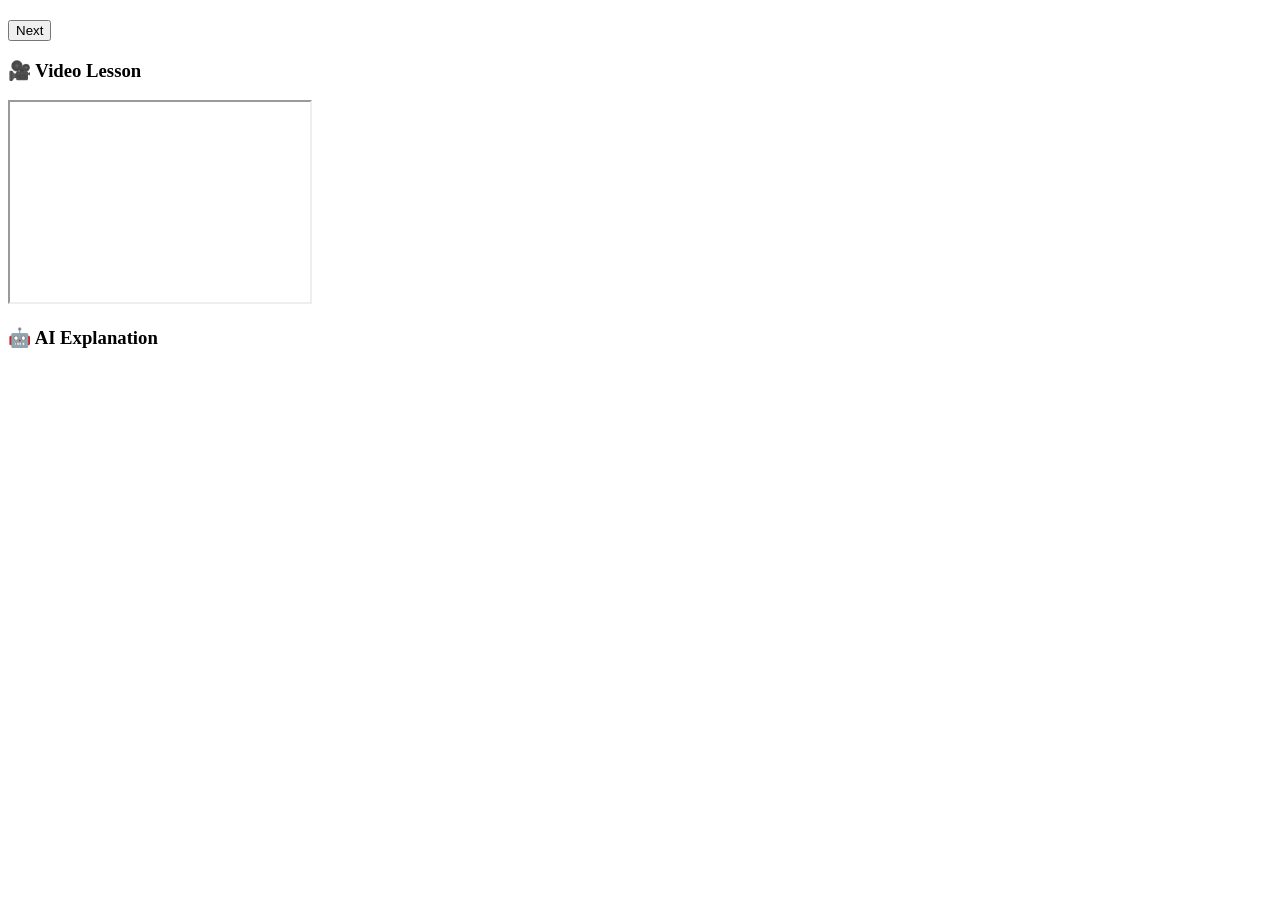
==== quiz.html @ 1bb35c1e "Add initial quiz HTML structure" ====
<!DOCTYPE html>
<html>
<head>
  <title>Quiz</title>
  <link rel="stylesheet" href="style.css">
</head>
<body>

<h2 id="quizTitle"></h2>

<div id="question"></div>
<div id="options"></div>

<p id="result"></p>
<button onclick="nextQuestion()">Next</button>

<h3>🎥 Video Lesson</h3>
<iframe id="video" width="300" height="200"></iframe>

<h3>🤖 AI Explanation</h3>
<p id="aiExplain"></p>

<script src="script.js"></script>
<script>startQuiz();</script>

</body>
</html>
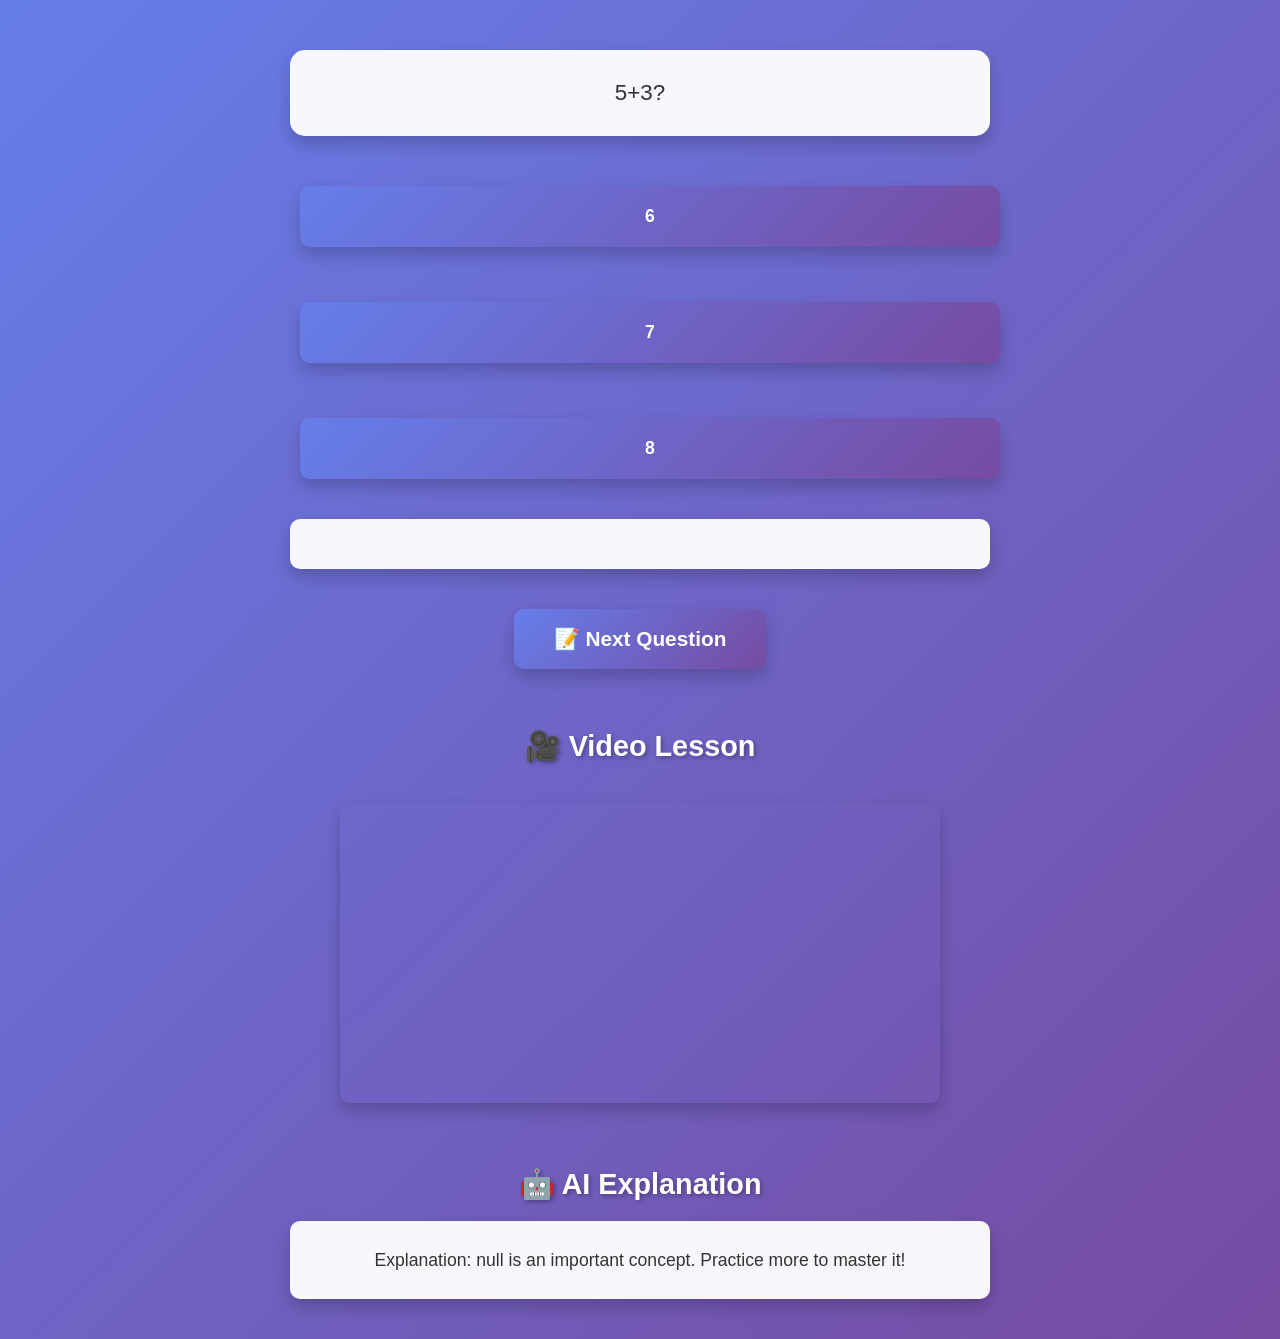
==== commit baeb7d54: "Enhance quiz.html with better structure, larger elements, and improved layout" ====
--- a/quiz.html
+++ b/quiz.html
@@ -1,24 +1,37 @@
 <!DOCTYPE html>
-<html>
+<html lang="en">
 <head>
-  <title>Quiz</title>
+  <meta charset="UTF-8">
+  <meta name="viewport" content="width=device-width, initial-scale=1.0">
+  <title>Quiz - StudyPro</title>
   <link rel="stylesheet" href="style.css">
 </head>
 <body>
 
-<h2 id="quizTitle"></h2>
+<div class="container quiz-container">
+  <h2 id="quizTitle"></h2>
 
-<div id="question"></div>
-<div id="options"></div>
+  <div id="question" class="quiz-question"></div>
+  <div id="options" class="quiz-options"></div>
 
-<p id="result"></p>
-<button onclick="nextQuestion()">Next</button>
+  <p id="result" class="quiz-result"></p>
+  
+  <div class="button-group">
+    <button onclick="nextQuestion()" class="btn-primary">📝 Next Question</button>
+  </div>
 
-<h3>🎥 Video Lesson</h3>
-<iframe id="video" width="300" height="200"></iframe>
+  <div class="learning-section">
+    <h3>🎥 Video Lesson</h3>
+    <div class="video-container">
+      <iframe id="video" width="400" height="300" frameborder="0" allow="accelerometer; autoplay; clipboard-write; encrypted-media; gyroscope; picture-in-picture" allowfullscreen></iframe>
+    </div>
+  </div>
 
-<h3>🤖 AI Explanation</h3>
-<p id="aiExplain"></p>
+  <div class="learning-section">
+    <h3>🤖 AI Explanation</h3>
+    <p id="aiExplain" class="ai-explanation"></p>
+  </div>
+</div>
 
 <script src="script.js"></script>
 <script>startQuiz();</script>
--- a/style.css
+++ b/style.css
@@ -0,0 +1,150 @@
+* {
+  margin: 0;
+  padding: 0;
+  box-sizing: border-box;
+}
+
+body {
+  font-family: 'Segoe UI', Tahoma, Geneva, Verdana, sans-serif;
+  text-align: center;
+  background: linear-gradient(135deg, #667eea 0%, #764ba2 100%);
+  min-height: 100vh;
+  padding: 20px;
+}
+
+h2, h3 {
+  color: white;
+  margin: 30px 0 20px 0;
+  font-size: 2.5em;
+  text-shadow: 2px 2px 4px rgba(0, 0, 0, 0.3);
+}
+
+h3 {
+  font-size: 1.8em;
+  margin-top: 40px;
+}
+
+.cards {
+  display: flex;
+  flex-wrap: wrap;
+  justify-content: center;
+  gap: 20px;
+  margin: 30px 0;
+}
+
+.card {
+  border: none;
+  padding: 25px 35px;
+  cursor: pointer;
+  min-width: 200px;
+  background: linear-gradient(135deg, #667eea 0%, #764ba2 100%);
+  color: white;
+  border-radius: 15px;
+  font-size: 1.2em;
+  font-weight: 600;
+  box-shadow: 0 8px 16px rgba(0, 0, 0, 0.2);
+  transition: all 0.3s ease;
+}
+
+.card:hover {
+  transform: translateY(-5px);
+  box-shadow: 0 12px 24px rgba(0, 0, 0, 0.3);
+  background: linear-gradient(135deg, #764ba2 0%, #667eea 100%);
+}
+
+.card:active {
+  transform: translateY(-2px);
+}
+
+button {
+  background: linear-gradient(135deg, #667eea 0%, #764ba2 100%);
+  color: white;
+  border: none;
+  padding: 18px 40px;
+  font-size: 1.3em;
+  font-weight: 600;
+  border-radius: 10px;
+  cursor: pointer;
+  margin: 20px 10px;
+  box-shadow: 0 8px 16px rgba(0, 0, 0, 0.2);
+  transition: all 0.3s ease;
+}
+
+button:hover {
+  transform: scale(1.05);
+  box-shadow: 0 12px 24px rgba(0, 0, 0, 0.3);
+  background: linear-gradient(135deg, #764ba2 0%, #667eea 100%);
+}
+
+button:active {
+  transform: scale(0.98);
+}
+
+#question {
+  background: rgba(255, 255, 255, 0.95);
+  padding: 30px;
+  border-radius: 15px;
+  margin: 30px auto;
+  max-width: 700px;
+  font-size: 1.4em;
+  color: #333;
+  box-shadow: 0 8px 16px rgba(0, 0, 0, 0.2);
+}
+
+#options {
+  display: flex;
+  flex-direction: column;
+  gap: 15px;
+  max-width: 700px;
+  margin: 20px auto;
+}
+
+#options button {
+  width: 100%;
+  padding: 20px;
+  font-size: 1.1em;
+}
+
+#result {
+  background: rgba(255, 255, 255, 0.95);
+  color: #333;
+  padding: 20px;
+  border-radius: 10px;
+  margin: 20px auto;
+  max-width: 700px;
+  font-size: 1.2em;
+  min-height: 50px;
+  display: flex;
+  align-items: center;
+  justify-content: center;
+  box-shadow: 0 8px 16px rgba(0, 0, 0, 0.2);
+}
+
+#aiExplain {
+  background: rgba(255, 255, 255, 0.95);
+  color: #333;
+  padding: 25px;
+  border-radius: 10px;
+  margin: 20px auto;
+  max-width: 700px;
+  font-size: 1.1em;
+  line-height: 1.6;
+  box-shadow: 0 8px 16px rgba(0, 0, 0, 0.2);
+}
+
+#video {
+  margin: 20px auto;
+  border-radius: 10px;
+  box-shadow: 0 8px 16px rgba(0, 0, 0, 0.2);
+  width: 90%;
+  max-width: 600px;
+  height: auto;
+  min-height: 300px;
+}
+
+#quizTitle, #title {
+  color: white;
+  font-size: 2.5em;
+  margin: 30px 0;
+  text-shadow: 2px 2px 4px rgba(0, 0, 0, 0.3);
+}
